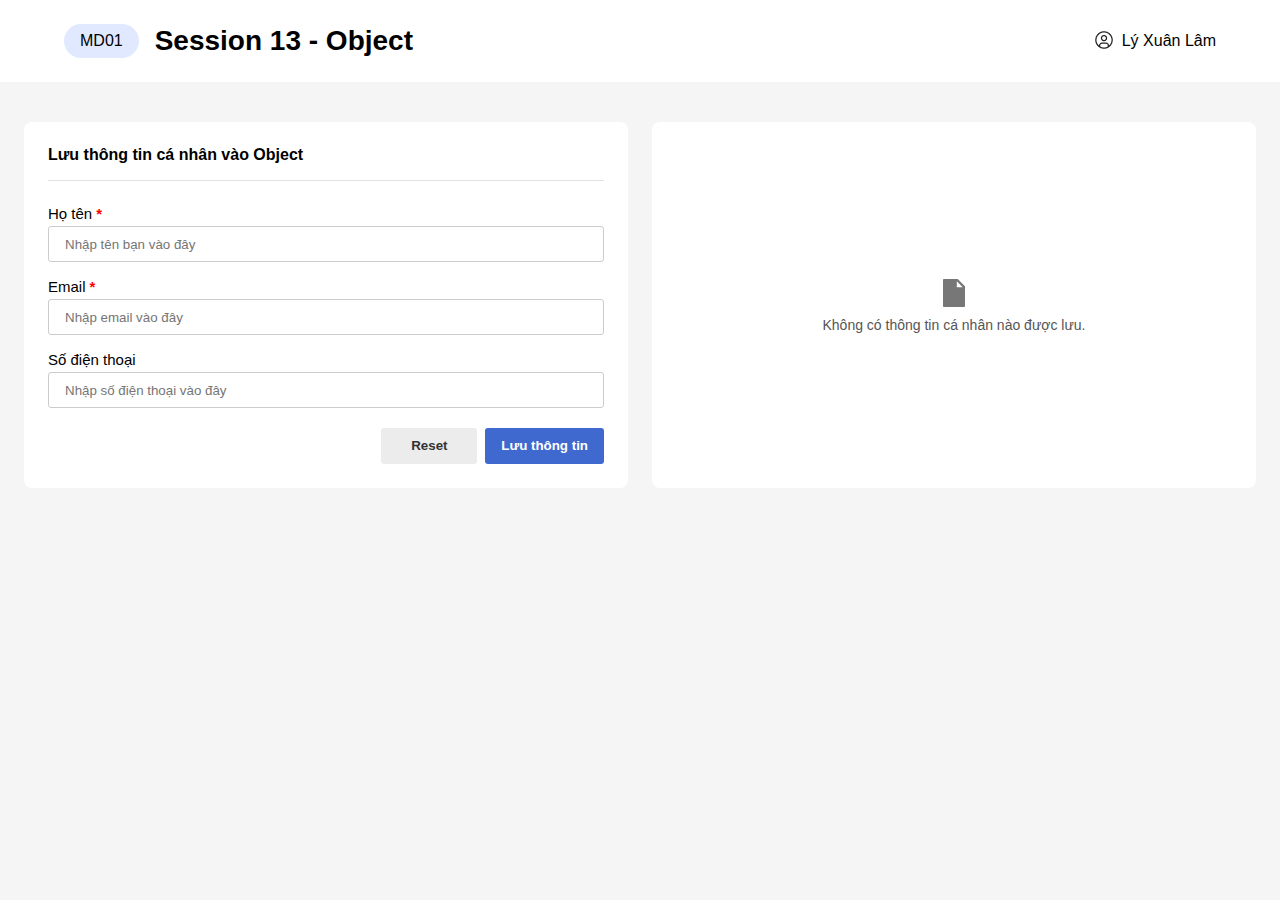
==== Module 01/Session 13 - Object/index.html @ a53fcf37 "Homework Session 13" ====
<!DOCTYPE html>
<html lang="en">
<head>
  <meta charset="UTF-8">
  <meta name="viewport" content="width=device-width, initial-scale=1.0">
  <title>Document</title>
  <link href="./css/style.css" rel="stylesheet">
  <link href="./css/component.css" rel="stylesheet">
</head>
<body>
  <header class="module-info">
    <div class="session-name">
      <span>MD01</span>
      <h1>Session 13 - Object</h1>
    </div>
    <div class="student-info">
      <img src="./images/profile-ico.png">
      <span>Lý Xuân Lâm</span>
    </div>
  </header>

  <section class="container">
    <section class="box">
      <h1 class="box__header">Lưu thông tin cá nhân vào Object</h1>
      <form class="form">
        <div class="text-input-group">
          <div>
            <label for="full-name">Họ tên<span class="required">*</span></label>
            <input id="full-name" class="text-input" placeholder="Nhập tên bạn vào đây" />
          </div>
          <div>
            <label for="email">Email<span class="required">*</span></label>
            <input id="email" type="email" class="text-input" placeholder="Nhập email vào đây" />
          </div>
          <div>
            <label for="phone-number">Số điện thoại</label>
            <input id="phone-number" type="number" class="text-input" placeholder="Nhập số điện thoại vào đây" />
          </div>
        </div>

        <span class="message error"></span>
        <span class="message info"></span>

        <div class="button-group">
          <button id="reset-btn" class="neutral-btn btn" type="reset">Reset</button>
          <button id="add-btn" class="primary-btn btn" type="button">Lưu thông tin</button>
        </div>
      </form>
    </section>
    <section class="box">
      <div class="empty-state">
        <svg xmlns="http://www.w3.org/2000/svg" width="1em" height="1em" viewBox="0 0 1024 1024"><path fill="currentColor" d="M854.6 288.7c6 6 9.4 14.1 9.4 22.6V928c0 17.7-14.3 32-32 32H192c-17.7 0-32-14.3-32-32V96c0-17.7 14.3-32 32-32h424.7c8.5 0 16.7 3.4 22.7 9.4zM790.2 326L602 137.8V326z"/></svg>
        Không có thông tin cá nhân nào được lưu.
      </div>
      <div id="users-table"></div>
    </section>
  </section>
 
  <script src="./index.js"></script>
</body>
</html>
---- Module 01/Session 13 - Object/css/style.css ----
*{
    margin: 0;
    padding:0;
    box-sizing: border-box;
  }
   
  body{
    font-family: Arial, Helvetica, sans-serif;
    background-color: #f5f5f5;
  }
  
  .container{
    max-width: 1600px;
    margin: 0 auto;
    display: flex;
    justify-content: space-between;
    gap: 24px;
    padding: 0 24px;
  }
  
  .box{
    width: 100%;
    background-color: #fff;
    padding: 24px;
    border-radius: 8px;
    margin-bottom: 24px;
  }
  
  .box__header{
    padding-bottom: 16px;
    border-bottom: 1px solid #e2e2e2;
    margin-bottom: 24px;
    font-size: 16px;
  }
  
  .form{
    width: 100%;
    gap: 16px;
  }
  
  .text-input-group{
    display: flex;
    flex-direction: column;
    gap: 16px;
  }
  
  .text-input-group div{
    width: 100%;
  }
  
  .text-input-group .text-input{
    width: 100%;
  }
  
  .button-group{
    display: flex;
    justify-content: right;
    gap: 8px;
    margin-top: 20px;
  }
  
  .box__footer{
    border-top:1px solid #e2e2e2;
    padding-top: 8px;
    margin-top: 24px;
  }
  
  .box__footer li{
    display: inline-block;
    list-style:none;
    margin-right: 40px;
  }
  
  .box__footer li span{
    margin-left: 8px;
    font-weight: 700;
    font-size: 32px;
  }
  
  .box__footer li:first-child{
    margin-top: 0;
  }
   
  table{
    width: 100%;
    border-spacing: 0;
    font-size: 14px;
  }
  
  table tr th{
    border-left: 1px solid #ccc;
    text-align: left;
    padding:8px 12px;
  }
  
  table tr td{
    border-left: 1px solid #ccc;
    border-top: 1px solid #ccc;
    padding:8px 12px;
  }
  
  table tr td:first-child, table tr th:first-child{
    border-left: none;
    text-align: center;
  }
  
  table tr td:last-child, table tr th:last-child{
    text-align: center;
  }
  
  table tr td:last-child svg{
    font-size: 24px;
    color: #555;
  }
  
  .remove-btn{
    padding: 8px;
    display: inline-block;
    border-radius: 100px;
    transition: all 0.2s;
    cursor: pointer;
  }
  
  .remove-btn:hover{
    padding: 8px;
    background-color: #f1f1f1;
    display: inline-block;
    border-radius: 100px;
  }
  
  .remove-btn:hover svg{
    color: #333;
  }
---- Module 01/Session 13 - Object/css/component.css ----
.module-info{
    background-color: #fff;
    padding:24px 64px;
    margin-bottom: 40px;
    display: flex;
    justify-content: space-between;
    align-items: center;
  }
  
  .session-name{
    display: flex;
    align-items: center;
    gap: 16px;
  }
  
  .session-name span{
    padding: 8px 16px;
    background-color: #E0E9FF;
    border-radius: 100px;
  }
  
  .session-name h1{
    font-size: 28px;
  }
  
  .student-info{
    display: flex;
    align-items: center;
    gap: 8px;
  }
  
  .student-info img{
    margin-bottom: 2px;
  }
  
  .btn{
    display: inline-block;
    line-height: 36px;
    min-width: 96px;
    height: 36px;
    border: none;
    border-radius: 3px;
    cursor: pointer;
    font-weight: 600;
    color: #fff;
    transition: all 0.2s;
    padding:0 16px;
    text-decoration: none;
  }
  
  .primary-btn{
    background-color: #3F69CF;
  }
  
  .primary-btn:hover{
    background-color: #315CC4;
  }
  
  .secondary-btn{
    background-color: transparent;
    color: #335FCC;
    border: 1px solid #335FCC;
  }
  
  .secondary-btn:hover{
    background-color: #D6DFF5;
  }
  
  .neutral-btn{
    color: #333;
    background-color: #ececec;
  }
  
  .neutral-btn:hover{
    background-color: #e7e5e5;
  }
  
  .text-input{
    height: 36px;
    border-radius: 3px;
    padding: 0 16px;
    border: 1px solid #ccc;
  }
  
  .text-input.error{
    border-color: rgb(202, 20, 20);
  }
  
  label{
    display: block;
    margin-bottom: 4px;
    font-size: 15px;
  }
  
  .message{
    margin-top: 8px;
    display: block;
    font-size: 13px;
  }
  
  .message.error{
    color: rgb(202, 20, 20);
  }
  
  .message.info{
    color: #315CC4;
  }
  
  .box-success{
    min-width: 500px;
    margin: 0 auto;
    display: flex;
    flex-direction: column;
    align-items: center;
    gap: 32px;
    background-color:#fff;
    padding:40px;
    border-radius: 8px;
  }
  
  .box-success__message{
    text-align: center;
  }
  
  .box-success__message p{
    margin-top: 8px;
  }
  
  .box-success svg{
   font-size: 40px;
   color: #315CC4;
  }
  
  .empty-state{
    width: 100%;
    height: 100%;
    display: flex;
    align-items: center;
    justify-content: center;
    flex-direction: column;
    gap: 8px;
    color: #555;
    font-size: 14px;
  }
  
  .empty-state.inactive{
    display: none;
  }
  
  .empty-state svg{
    font-size: 32px;
    color: #777;
  }
  
  .required {
    color: red;
    font-weight: bold;
    padding-left: 4px;
  }
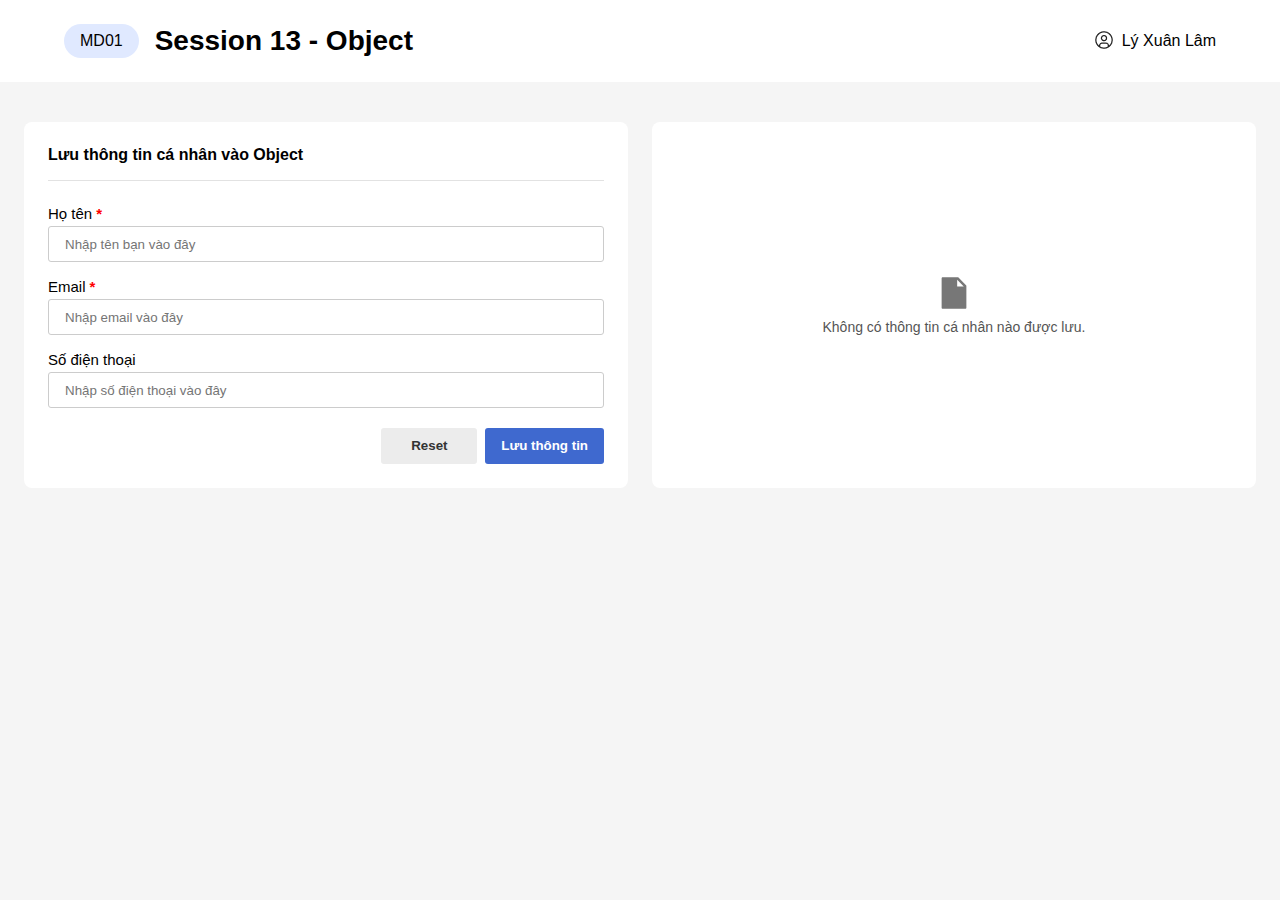
==== commit 983e243e: "Homework Session 13" ====
--- a/Module 01/Session 13 - Object/index.html
+++ b/Module 01/Session 13 - Object/index.html
@@ -55,7 +55,6 @@
       <div id="users-table"></div>
     </section>
   </section>
- 
   <script src="./index.js"></script>
 </body>
 </html>--- a/Module 01/Session 13 - Object/css/style.css
+++ b/Module 01/Session 13 - Object/css/style.css
@@ -98,13 +98,18 @@
     border-top: 1px solid #ccc;
     padding:8px 12px;
   }
+
+  table tr:hover{
+    background-color: #f7f7f7;
+  }
+
+  table tr:first-child:hover{
+    background-color: transparent;
+  }
+  
   
   table tr td:first-child, table tr th:first-child{
     border-left: none;
-    text-align: center;
-  }
-  
-  table tr td:last-child, table tr th:last-child{
     text-align: center;
   }
   
@@ -113,21 +118,7 @@
     color: #555;
   }
   
-  .remove-btn{
-    padding: 8px;
-    display: inline-block;
-    border-radius: 100px;
-    transition: all 0.2s;
-    cursor: pointer;
+  table .edit-column, table .remove-column{
+    text-align: center;
   }
-  
-  .remove-btn:hover{
-    padding: 8px;
-    background-color: #f1f1f1;
-    display: inline-block;
-    border-radius: 100px;
-  }
-  
-  .remove-btn:hover svg{
-    color: #333;
-  }+ --- a/Module 01/Session 13 - Object/css/component.css
+++ b/Module 01/Session 13 - Object/css/component.css
@@ -148,7 +148,7 @@
   }
   
   .empty-state svg{
-    font-size: 32px;
+    font-size: 36px;
     color: #777;
   }
   
@@ -156,4 +156,29 @@
     color: red;
     font-weight: bold;
     padding-left: 4px;
-  }+  }
+
+  .icon-btn{
+    padding: 8px;
+    display: inline-block;
+    border-radius: 100px;
+    transition: all 0.2s;
+    cursor: pointer;
+  }
+
+  .icon-btn svg{
+    font-size: 24px;
+    color: #555;
+  }
+  
+  
+  .icon-btn:hover{
+    padding: 8px;
+    background-color: #E0E0E0;
+    display: inline-block;
+    border-radius: 100px;
+  }
+  
+  .icon-btn:hover svg{
+    color: #333;
+  }
